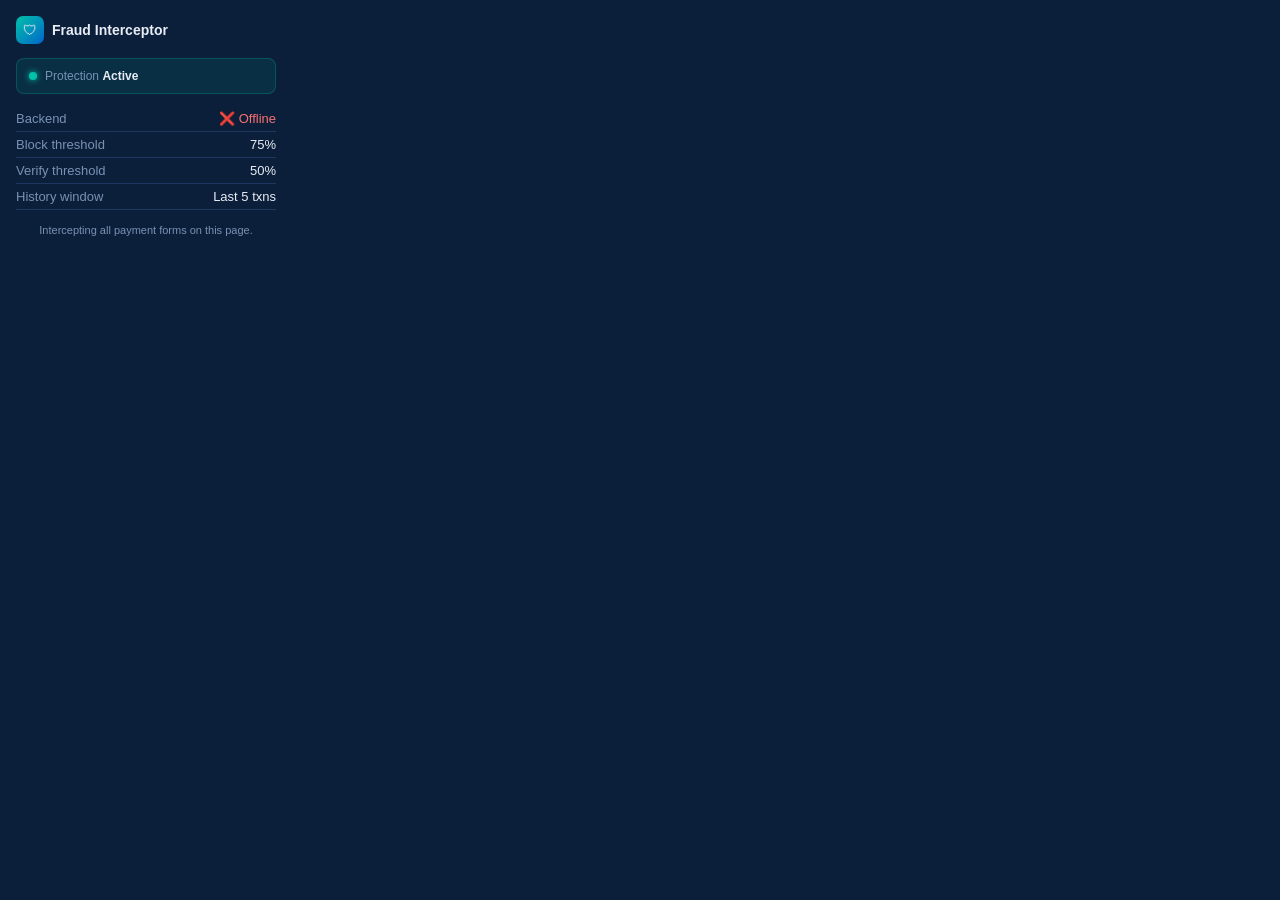
==== extension/popup.html @ 10801bde "mock bank interface" ====
<!DOCTYPE html>
<html>
<head>
  <meta charset="UTF-8"/>
  <style>
    body {
      width: 260px; min-height: 160px;
      background: #0b1f3a; color: #e8edf5;
      font-family: 'DM Sans', -apple-system, sans-serif;
      font-size: 13px; margin: 0; padding: 16px;
    }
    .logo { display: flex; align-items: center; gap: 8px; margin-bottom: 14px; }
    .logo-icon {
      width: 28px; height: 28px; border-radius: 7px;
      background: linear-gradient(135deg, #00c2a8, #0066cc);
      display: flex; align-items: center; justify-content: center;
      font-size: 14px;
    }
    .logo-text { font-size: 14px; font-weight: 600; }
    .status-row {
      display: flex; align-items: center; gap: 8px;
      background: rgba(0,194,168,0.1);
      border: 1px solid rgba(0,194,168,0.25);
      border-radius: 8px; padding: 10px 12px;
      margin-bottom: 12px;
    }
    .dot {
      width: 8px; height: 8px; border-radius: 50%;
      background: #00c2a8;
      box-shadow: 0 0 6px #00c2a8;
      animation: pulse 1.5s ease-in-out infinite;
    }
    @keyframes pulse {
      0%, 100% { opacity: 1; }
      50% { opacity: 0.4; }
    }
    .status-text { font-size: 12px; color: #7a91b3; }
    .status-text b { color: #e8edf5; }
    .info-row { display: flex; justify-content: space-between; padding: 5px 0; border-bottom: 1px solid #1f3660; }
    .info-row:last-child { border-bottom: none; }
    .info-label { color: #7a91b3; }
    .info-val { font-weight: 500; }
    .footer { margin-top: 14px; font-size: 11px; color: #7a91b3; text-align: center; }
  </style>
</head>
<body>
  <div class="logo">
    <div class="logo-icon">🛡</div>
    <div class="logo-text">Fraud Interceptor</div>
  </div>
  <div class="status-row">
    <div class="dot"></div>
    <div class="status-text">Protection <b>Active</b></div>
  </div>
  <div class="info-row">
    <span class="info-label">Backend</span>
    <span class="info-val" id="backend-status">Checking...</span>
  </div>
  <div class="info-row">
    <span class="info-label">Block threshold</span>
    <span class="info-val">75%</span>
  </div>
  <div class="info-row">
    <span class="info-label">Verify threshold</span>
    <span class="info-val">50%</span>
  </div>
  <div class="info-row">
    <span class="info-label">History window</span>
    <span class="info-val">Last 5 txns</span>
  </div>
  <div class="footer">Intercepting all payment forms on this page.</div>
  <script>
    fetch('http://127.0.0.1:8000/health')
      .then(r => r.json())
      .then(() => {
        document.getElementById('backend-status').textContent = '✅ Online';
        document.getElementById('backend-status').style.color = '#4ade80';
      })
      .catch(() => {
        document.getElementById('backend-status').textContent = '❌ Offline';
        document.getElementById('backend-status').style.color = '#f87171';
      });
  </script>
</body>
</html>
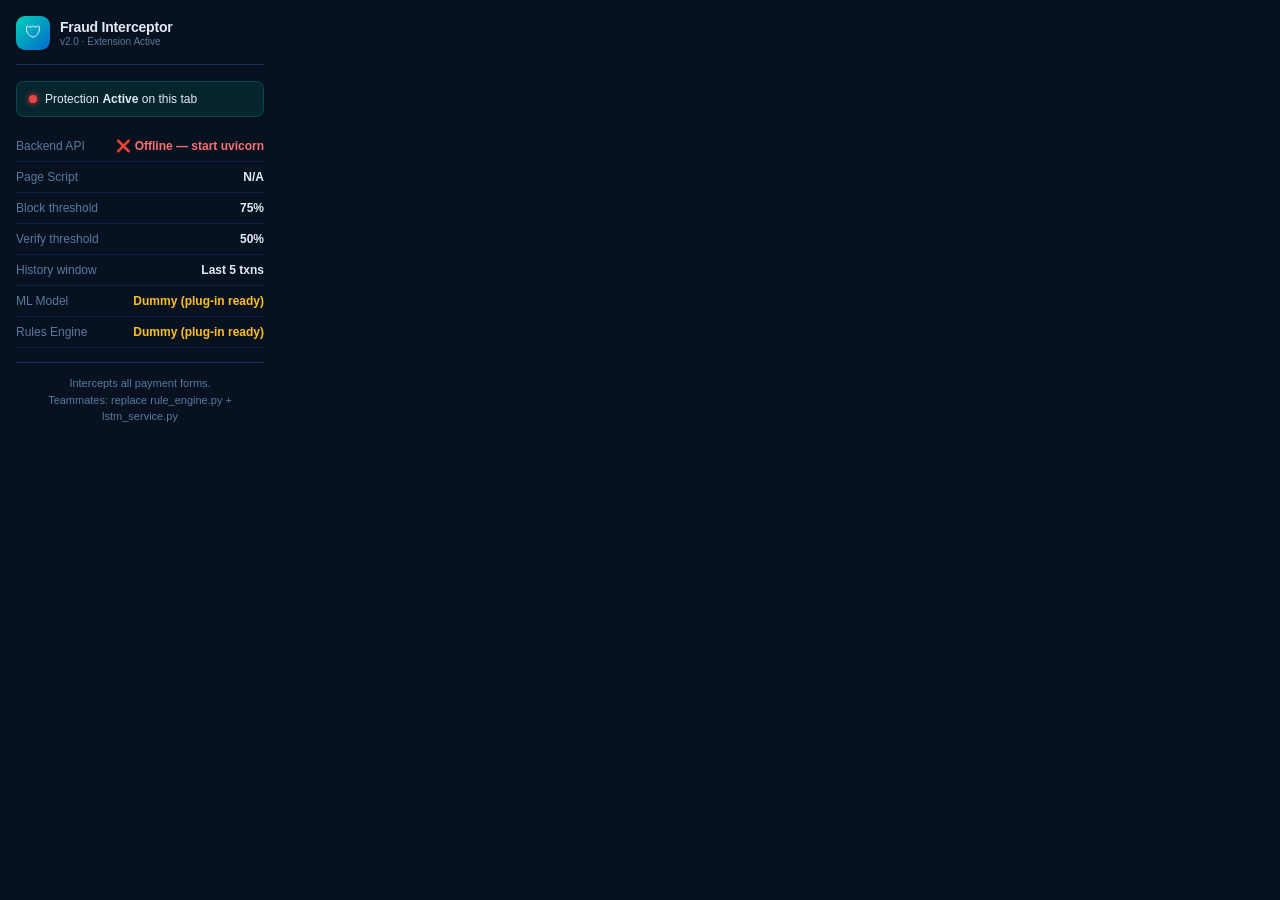
==== commit 5215a543: "Responsive UI" ====
--- a/extension/popup.html
+++ b/extension/popup.html
@@ -3,83 +3,104 @@
 <head>
   <meta charset="UTF-8"/>
   <style>
+    *, *::before, *::after { box-sizing: border-box; margin: 0; padding: 0; }
     body {
-      width: 260px; min-height: 160px;
-      background: #0b1f3a; color: #e8edf5;
-      font-family: 'DM Sans', -apple-system, sans-serif;
-      font-size: 13px; margin: 0; padding: 16px;
+      width: 280px;
+      background: #07111f; color: #e2eaf5;
+      font-family: 'Sora', -apple-system, sans-serif;
+      font-size: 13px; padding: 16px;
     }
-    .logo { display: flex; align-items: center; gap: 8px; margin-bottom: 14px; }
+    .header {
+      display: flex; align-items: center; gap: 10px;
+      margin-bottom: 16px; padding-bottom: 14px;
+      border-bottom: 1px solid #1a3158;
+    }
     .logo-icon {
-      width: 28px; height: 28px; border-radius: 7px;
-      background: linear-gradient(135deg, #00c2a8, #0066cc);
+      width: 34px; height: 34px; border-radius: 9px;
+      background: linear-gradient(135deg, #00d4b8, #0066cc);
       display: flex; align-items: center; justify-content: center;
-      font-size: 14px;
+      font-size: 17px; flex-shrink: 0;
     }
-    .logo-text { font-size: 14px; font-weight: 600; }
-    .status-row {
+    .logo-text { font-size: 14px; font-weight: 700; letter-spacing: -.2px; }
+    .logo-ver  { font-size: 10px; color: #5a7a9e; margin-top: 1px; }
+
+    .status-pill {
       display: flex; align-items: center; gap: 8px;
-      background: rgba(0,194,168,0.1);
-      border: 1px solid rgba(0,194,168,0.25);
-      border-radius: 8px; padding: 10px 12px;
-      margin-bottom: 12px;
+      background: rgba(0,212,184,.1); border: 1px solid rgba(0,212,184,.2);
+      border-radius: 8px; padding: 10px 12px; margin-bottom: 14px;
     }
-    .dot {
+    .status-dot {
       width: 8px; height: 8px; border-radius: 50%;
-      background: #00c2a8;
-      box-shadow: 0 0 6px #00c2a8;
-      animation: pulse 1.5s ease-in-out infinite;
+      background: #00d4b8; box-shadow: 0 0 6px #00d4b8;
+      animation: blink 2s ease-in-out infinite; flex-shrink: 0;
     }
-    @keyframes pulse {
-      0%, 100% { opacity: 1; }
-      50% { opacity: 0.4; }
+    @keyframes blink { 0%,100%{opacity:1} 50%{opacity:.35} }
+    .status-text { font-size: 12px; font-weight: 500; color: #e2eaf5; }
+
+    .row {
+      display: flex; justify-content: space-between; align-items: center;
+      padding: 8px 0; border-bottom: 1px solid #0f2040;
     }
-    .status-text { font-size: 12px; color: #7a91b3; }
-    .status-text b { color: #e8edf5; }
-    .info-row { display: flex; justify-content: space-between; padding: 5px 0; border-bottom: 1px solid #1f3660; }
-    .info-row:last-child { border-bottom: none; }
-    .info-label { color: #7a91b3; }
-    .info-val { font-weight: 500; }
-    .footer { margin-top: 14px; font-size: 11px; color: #7a91b3; text-align: center; }
+    .row:last-child { border-bottom: none; }
+    .row-label { color: #5a7a9e; font-size: 12px; }
+    .row-val   { font-weight: 600; font-size: 12px; }
+
+    .footer {
+      margin-top: 14px; padding-top: 12px;
+      border-top: 1px solid #1a3158;
+      font-size: 11px; color: #5a7a9e; text-align: center;
+      line-height: 1.5;
+    }
   </style>
 </head>
 <body>
-  <div class="logo">
+  <div class="header">
     <div class="logo-icon">🛡</div>
-    <div class="logo-text">Fraud Interceptor</div>
+    <div>
+      <div class="logo-text">Fraud Interceptor</div>
+      <div class="logo-ver">v2.0 · Extension Active</div>
+    </div>
   </div>
-  <div class="status-row">
-    <div class="dot"></div>
-    <div class="status-text">Protection <b>Active</b></div>
+
+  <div class="status-pill">
+    <div class="status-dot" id="status-dot"></div>
+    <div class="status-text">Protection <strong>Active</strong> on this tab</div>
   </div>
-  <div class="info-row">
-    <span class="info-label">Backend</span>
-    <span class="info-val" id="backend-status">Checking...</span>
+
+  <div class="row">
+    <span class="row-label">Backend API</span>
+    <span class="row-val" id="backend-status">Checking…</span>
   </div>
-  <div class="info-row">
-    <span class="info-label">Block threshold</span>
-    <span class="info-val">75%</span>
+  <div class="row">
+    <span class="row-label">Page Script</span>
+    <span class="row-val" id="page-status">Checking…</span>
   </div>
-  <div class="info-row">
-    <span class="info-label">Verify threshold</span>
-    <span class="info-val">50%</span>
+  <div class="row">
+    <span class="row-label">Block threshold</span>
+    <span class="row-val" id="block-val">75%</span>
   </div>
-  <div class="info-row">
-    <span class="info-label">History window</span>
-    <span class="info-val">Last 5 txns</span>
+  <div class="row">
+    <span class="row-label">Verify threshold</span>
+    <span class="row-val" id="verify-val">50%</span>
   </div>
-  <div class="footer">Intercepting all payment forms on this page.</div>
-  <script>
-    fetch('http://127.0.0.1:8000/health')
-      .then(r => r.json())
-      .then(() => {
-        document.getElementById('backend-status').textContent = '✅ Online';
-        document.getElementById('backend-status').style.color = '#4ade80';
-      })
-      .catch(() => {
-        document.getElementById('backend-status').textContent = '❌ Offline';
-        document.getElementById('backend-status').style.color = '#f87171';
-      });
-  </script>
+  <div class="row">
+    <span class="row-label">History window</span>
+    <span class="row-val">Last 5 txns</span>
+  </div>
+  <div class="row">
+    <span class="row-label">ML Model</span>
+    <span class="row-val" style="color:#fbbf24">Dummy (plug-in ready)</span>
+  </div>
+  <div class="row">
+    <span class="row-label">Rules Engine</span>
+    <span class="row-val" style="color:#fbbf24">Dummy (plug-in ready)</span>
+  </div>
+
+  <div class="footer">
+    Intercepts all payment forms.<br/>
+    Teammates: replace rule_engine.py + lstm_service.py
+  </div>
+
+  <script src="popup.js"></script>
 </body>
 </html>
